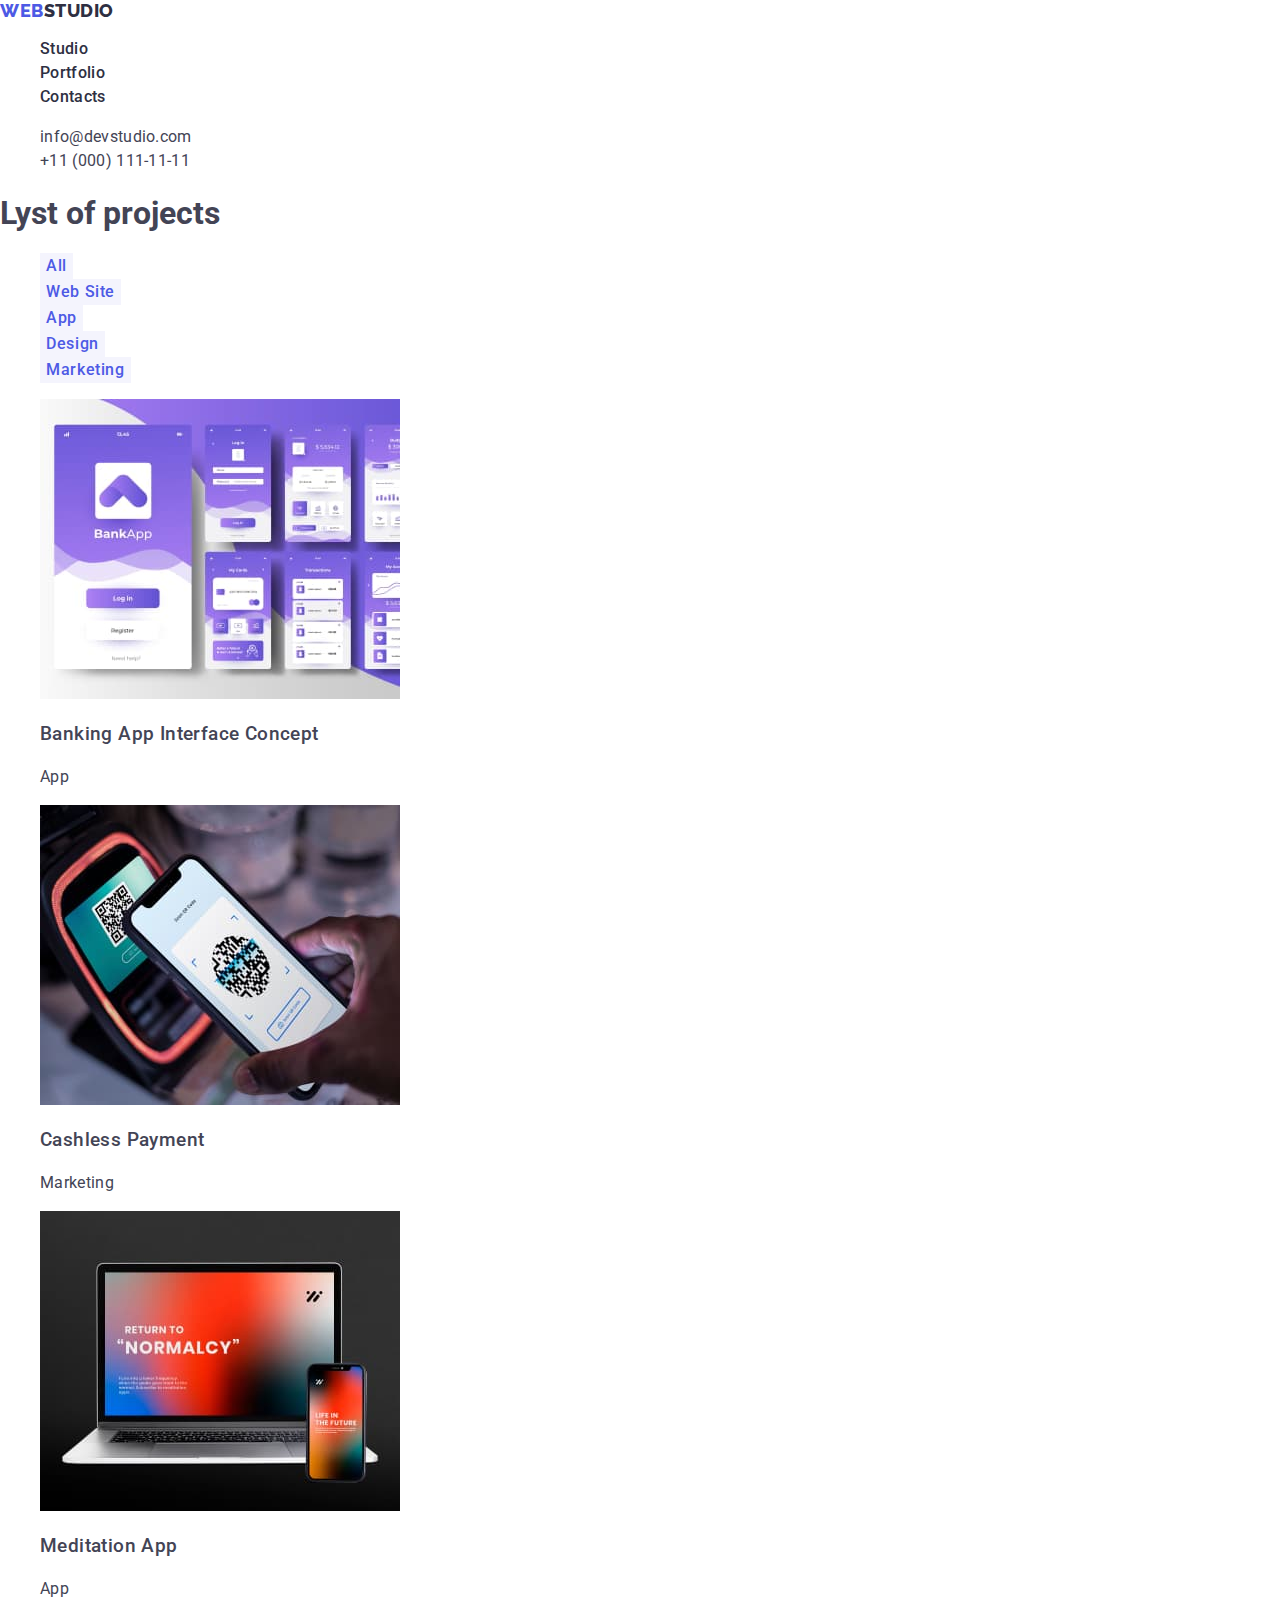
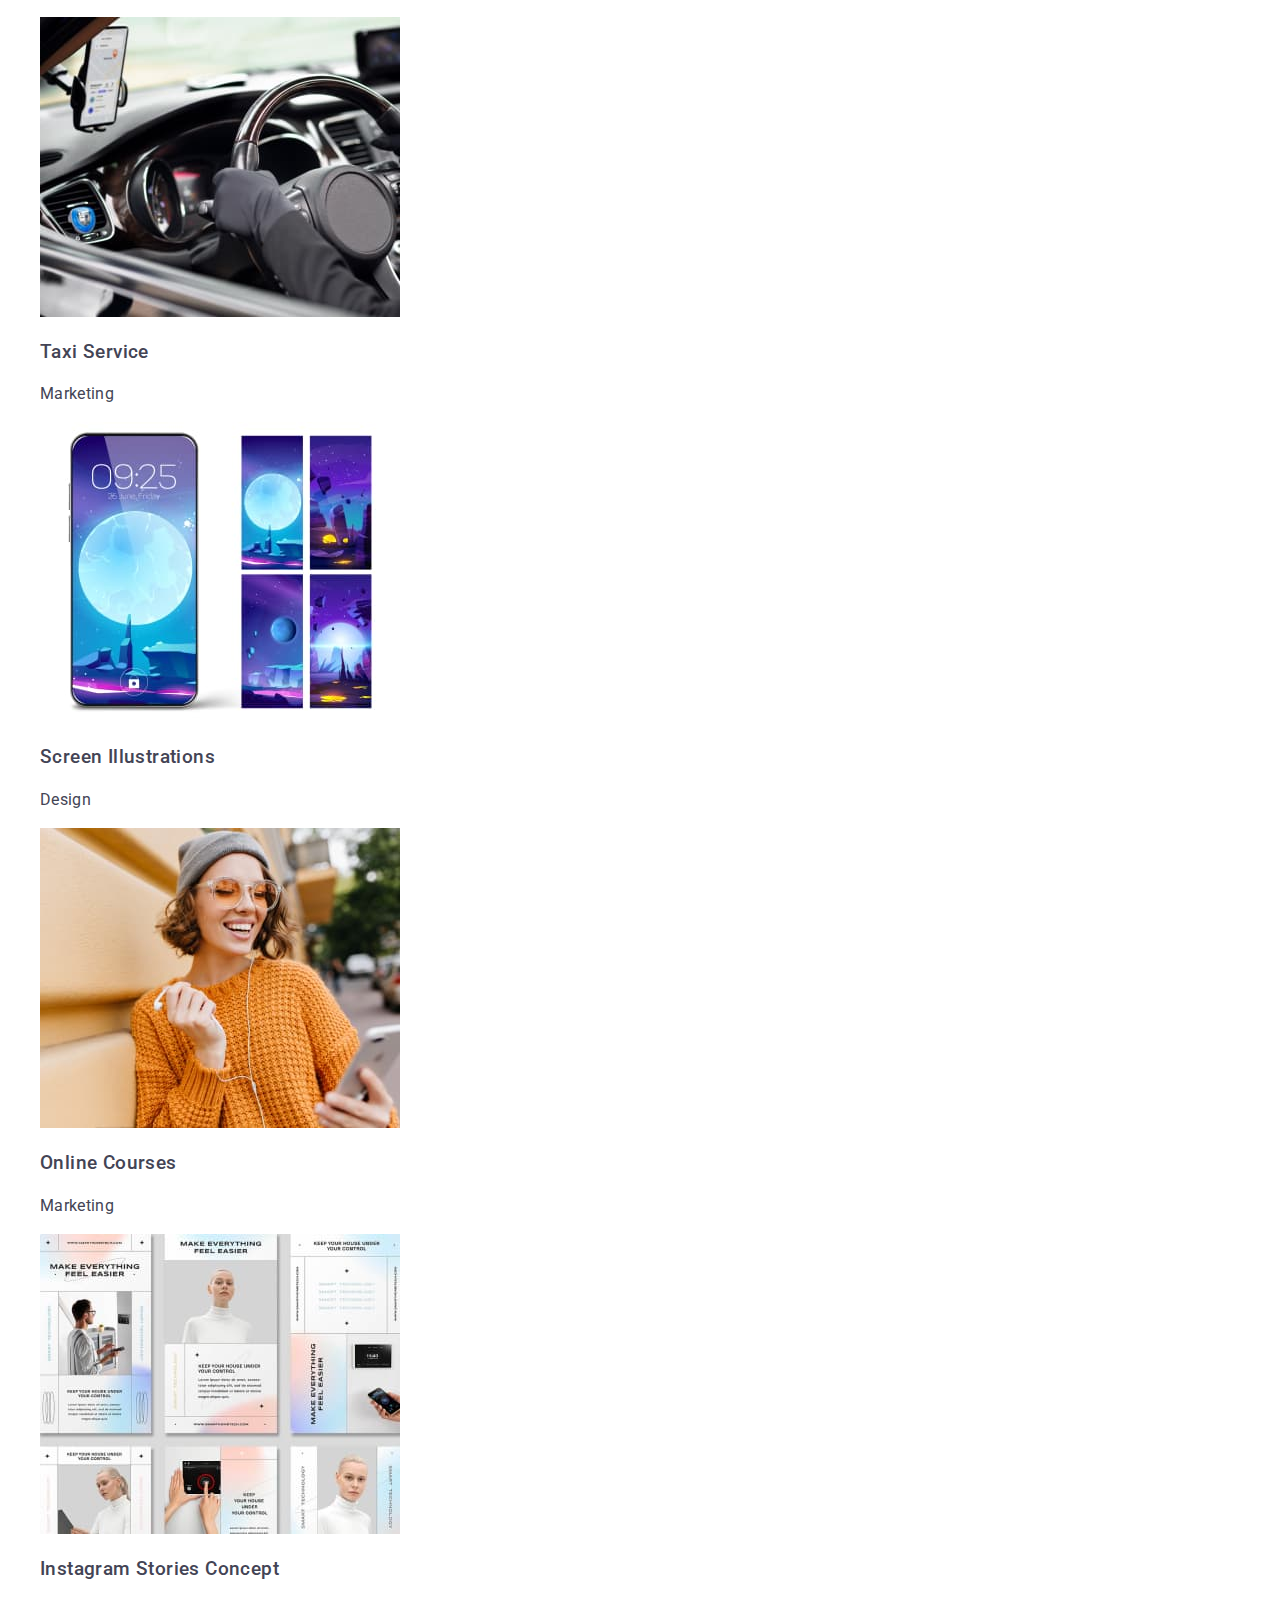
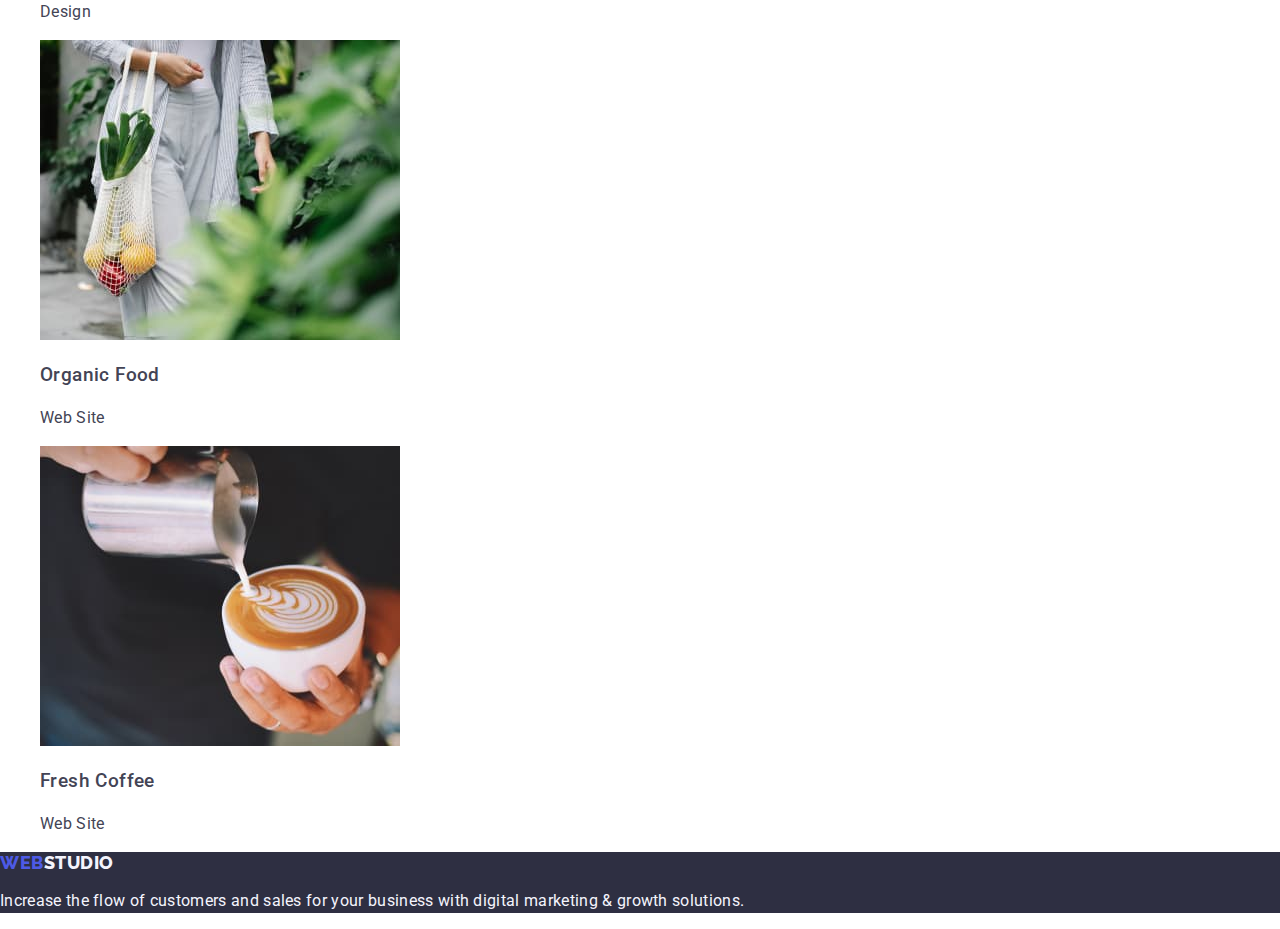
==== portfolio.html @ 185277e7 "2" ====
<!DOCTYPE html>
<html lang="en">
  <head>
    <meta charset="UTF-8" />
    <meta name="viewport" content="width=device-width, initial-scale=1.0" />
    <meta http-equiv="X-UA-Compatible" content="IE=edge" />
    <link
      rel="stylesheet"
      href="https://cdn.jsdelivr.net/npm/modern-normalize@1.1.0/modern-normalize.min.css"
    />
    <link rel="stylesheet" href="./css/styles.css" />
    <link rel="preconnect" href="https://fonts.googleapis.com" />
    <link rel="preconnect" href="https://fonts.gstatic.com" crossorigin />
    <link
      href="https://fonts.googleapis.com/css2?family=Raleway:wght@800&family=Roboto:wght@400;500;700;900&display=swap"
      rel="stylesheet"
    />

    <title>Portfolio</title>
  </head>

  <body>
    <!-- Header -->
    <header>
      <nav>
        <a class="main-logo" href="./index.html"
          ><span class="web-logo">Web</span>Studio</a
        >
        <ul class="main-lyst">
          <li><a href="./index.html">Studio</a></li>
          <li><a href="./portfolio.html">Portfolio</a></li>
          <li><a href="">Contacts</a></li>
        </ul>
      </nav>
      <address>
        <ul class="contacts">
          <li>
            <a href="mailto:info@devstudio.com">info@devstudio.com</a>
          </li>
          <li>
            <a href="tel:+110001111111">+11 (000) 111-11-11</a>
          </li>
        </ul>
      </address>
    </header>

    <main>
      <!-- Lyst of projects -->
      <section>
        <h1>Lyst of projects</h1>
        <ul>
          <li><button class="functional" type="button">All</button></li>
          <li><button class="functional" type="button">Web Site</button></li>
          <li><button class="functional" type="button">App</button></li>
          <li><button class="functional" type="button">Design</button></li>
          <li><button class="functional" type="button">Marketing</button></li>
        </ul>
        <ul class="list">
          <li>
            <a href=""
              ><img
                src="./images/portfolio-img-1.jpg"
                alt="Banking App Interface Concept"
                width="360"
                height="300"
            /></a>
            <h3>Banking App Interface Concept</h3>
            <p>App</p>
          </li>
          <li>
            <a href=""
              ><img
                src="./images/portfolio-img-2.jpg"
                alt="Cashless Payment"
                width="360"
                height="300"
            /></a>
            <h3>Cashless Payment</h3>
            <p>Marketing</p>
          </li>
          <li>
            <a href=""
              ><img
                src="./images/portfolio-img-3.jpg"
                alt="Meditation App"
                width="360"
                height="300"
            /></a>
            <h3>Meditation App</h3>
            <p>App</p>
          </li>
          <li>
            <a href=""
              ><img
                src="./images/portfolio-img-4.jpg"
                alt="Taxi Service"
                width="360"
                height="300"
            /></a>
            <h3>Taxi Service</h3>
            <p>Marketing</p>
          </li>
          <li>
            <a href=""
              ><img
                src="./images/portfolio-img-5.jpg"
                alt="Screen Illustrations"
                width="360"
                height="300"
            /></a>
            <h3>Screen Illustrations</h3>
            <p>Design</p>
          </li>
          <li>
            <a href=""
              ><img
                src="./images/portfolio-img-6.jpg"
                alt="Online Courses"
                width="360"
                height="300"
            /></a>
            <h3>Online Courses</h3>
            <p>Marketing</p>
          </li>
          <li>
            <a href=""
              ><img
                src="./images/portfolio-img-7.jpg"
                alt="Instagram Stories Concept"
                width="360"
                height="300"
            /></a>
            <h3>Instagram Stories Concept</h3>
            <p>Design</p>
          </li>
          <li>
            <a href=""
              ><img
                src="./images/portfolio-img-8.jpg"
                alt="Organic Food"
                width="360"
                height="300"
            /></a>
            <h3>Organic Food</h3>
            <p>Web Site</p>
          </li>
          <li>
            <a href=""
              ><img
                src="./images/portfolio-img-9.jpg"
                alt="Fresh Coffee"
                width="360"
                height="300"
            /></a>
            <h3>Fresh Coffee</h3>
            <p>Web Site</p>
          </li>
        </ul>
      </section>
    </main>

    <!-- Footer -->
    <footer class="podval-page">
      <a class="podval-logo" href="./index.html"
        >Web<span class="podval-web-logo">Studio</span></a
      >
      <p class="podval-text">
        Increase the flow of customers and sales for your business with digital
        marketing & growth solutions.
      </p>
    </footer>
  </body>
</html>
---- css/styles.css ----
:root {
  --white: #ffffff;
  --iris: #4d5ae5;
  --ocean: #404bbf;
  --cloud: #f4f4fd;
  --slate: #434455;
  --cornflower: #e7e9fc;
  --navyblue: #2e2f42;
}

body {
  font-family: "Roboto", sans-serif;
  background: #fff;
  color: var(--slate);
}

h2 {
  text-transform: capitalize;
  text-align: center;
}

/* Cancel underlining in links */
a {
  text-decoration: none;
}

/* Cancel displaying the marker in the list */
li {
  list-style-type: none;
}

/* Header */
.main-logo {
  color: var(--navyblue);
  font-family: Raleway, sans-serif;
  font-size: 18px;
  font-style: normal;
  font-weight: 800;
  line-height: 21px;
  letter-spacing: 0.54px;
  text-transform: uppercase;
}
.web-logo {
  color: var(--iris);
}

/* Navigations */
.main-lyst a {
  color: var(--navyblue);
  font-size: 16px;
  font-style: normal;
  font-weight: 500;
  line-height: 24px;
  letter-spacing: 0.32px;
}

.main-lyst a:hover {
  color: var(--ocean);
  text-decoration: underline;
}

/* Contacts */
.contacts a:link {
  color: var(--slate);
  font-size: 16px;
  font-style: normal;
  font-weight: 400;
  line-height: 24px;
  letter-spacing: 0.32px;
}
.contacts a:hover,
.contacts a:focus {
  color: var(--ocean);
}

/* Main page */
.main-content {
  background: var(--navyblue);
}
.main-title {
  color: var(--white);
  text-align: center;
  font-size: 56px;
  font-style: normal;
  font-weight: 700;
  line-height: 1.07;
  letter-spacing: 1.12px;
}

/* Button order-service */
.order-service {
  cursor: pointer;
  text-align: center;
  color: var(--white);
  background-color: var(--iris);
  border-radius: 4px;
  font-size: 16px;
  font-style: normal;
  font-weight: 500;
  line-height: 24px;
  letter-spacing: 0.64px;
}
.order-service:hover {
  color: var(--white);
  background-color: var(--ocean);
}

/* Section2 */
.list h3 {
  text-align: left;
  font-weight: 500;
  line-height: 24px;
  letter-spacing: 0.4px;
}
.list p {
  color: var(--slate);
  text-align: left;
  font-weight: 400;
  line-height: 24px;
  letter-spacing: 0.32px;
}

/* Our team */
.our-team h3 {
  text-align: center;
}

.our-team p {
  color: var(--slate);
  text-align: center;
}

/* Footer */
.podval-page {
  background: var(--navyblue);
}

.podval-logo {
  color: var(--iris);
  font-family: Raleway, sans-serif;
  font-size: 18px;
  font-weight: 800;
  line-height: 1.17;
  letter-spacing: 0.54px;
  text-transform: uppercase;
}
.podval-web-logo {
  color: var(--cloud);
}
.podval-text {
  color: var(--cloud);
  font-size: 16px;
  font-weight: 400;
  line-height: 1.5;
  letter-spacing: 0.32px;
}

/* Portfolio */

/* List of button  */
.functional {
  cursor: pointer;
  background: var(--cloud);
  color: var(--iris);
  text-align: center;
  border: 1px solid var(--cornflower);
  border-style: none;
  font-weight: 500;
  line-height: 24px;
  letter-spacing: 0.64px;
}
.functional:hover {
  color: var(--white);
  background: var(--ocean);
}
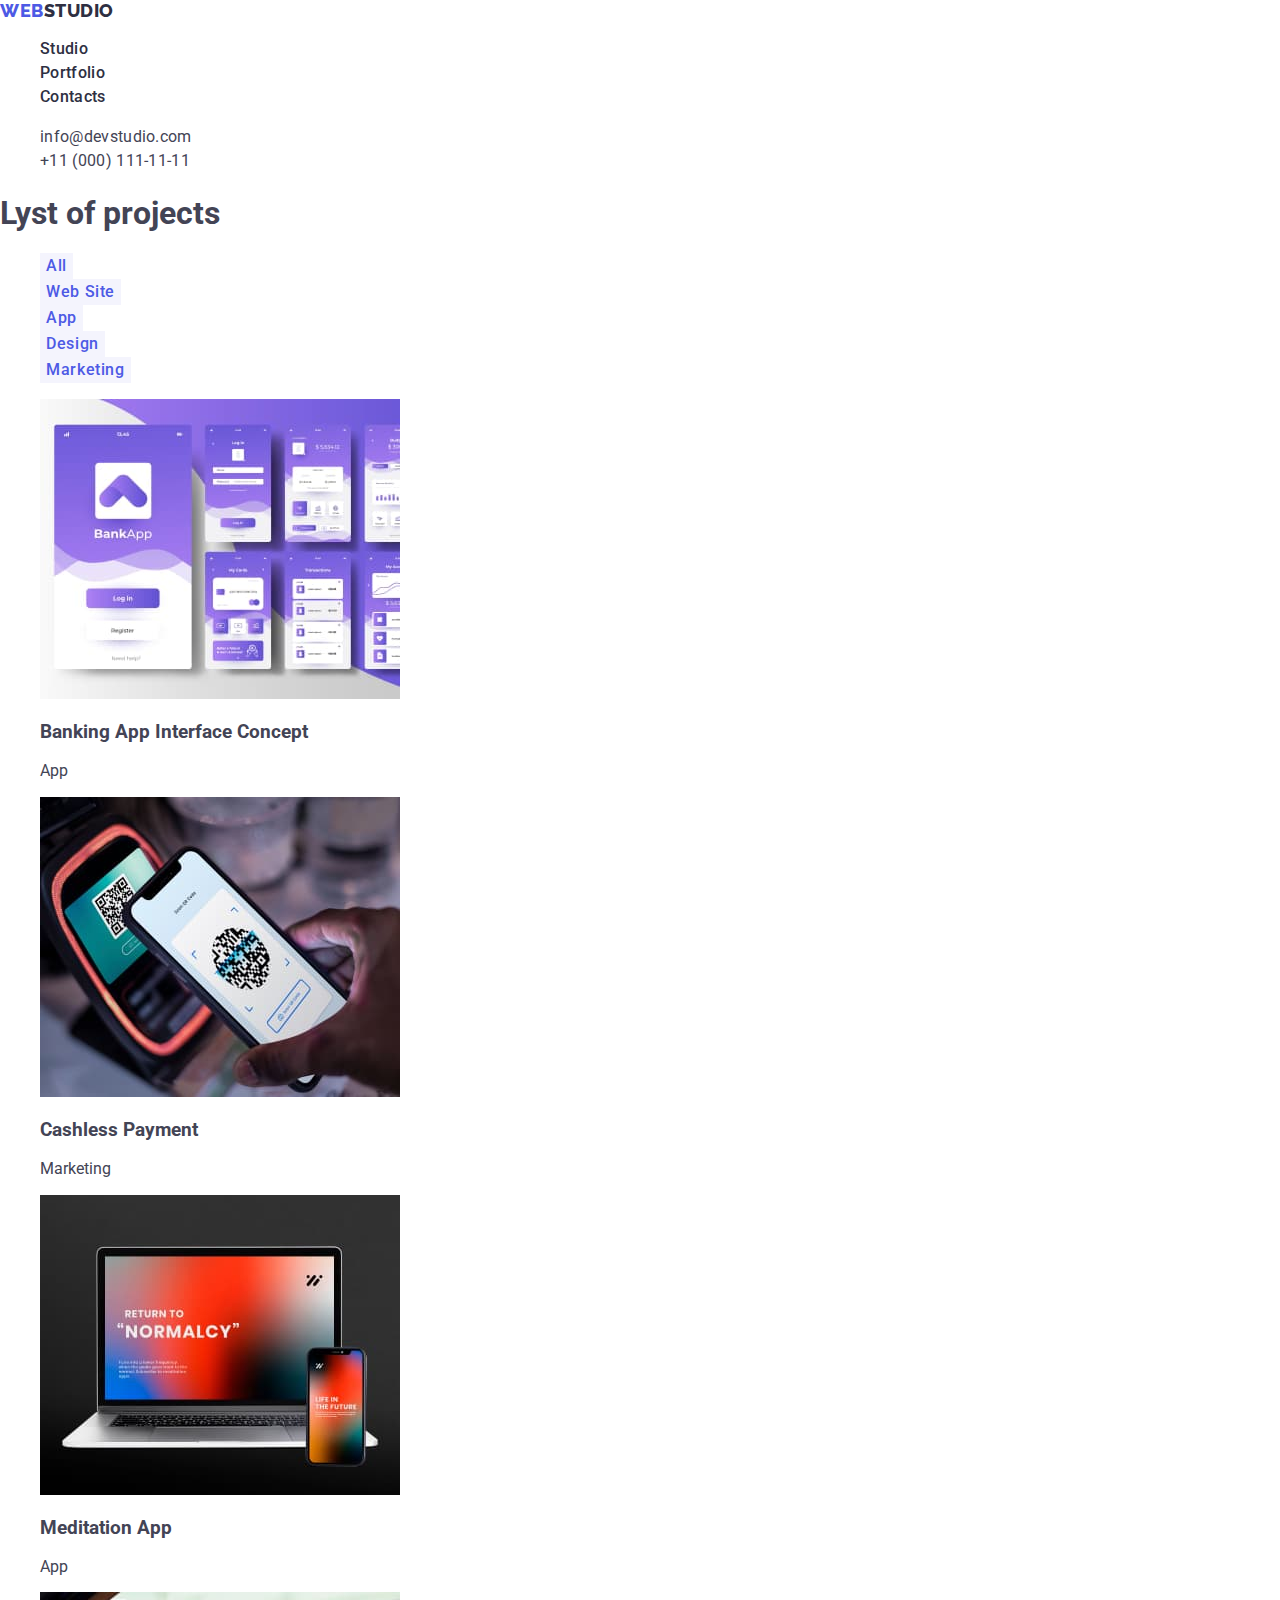
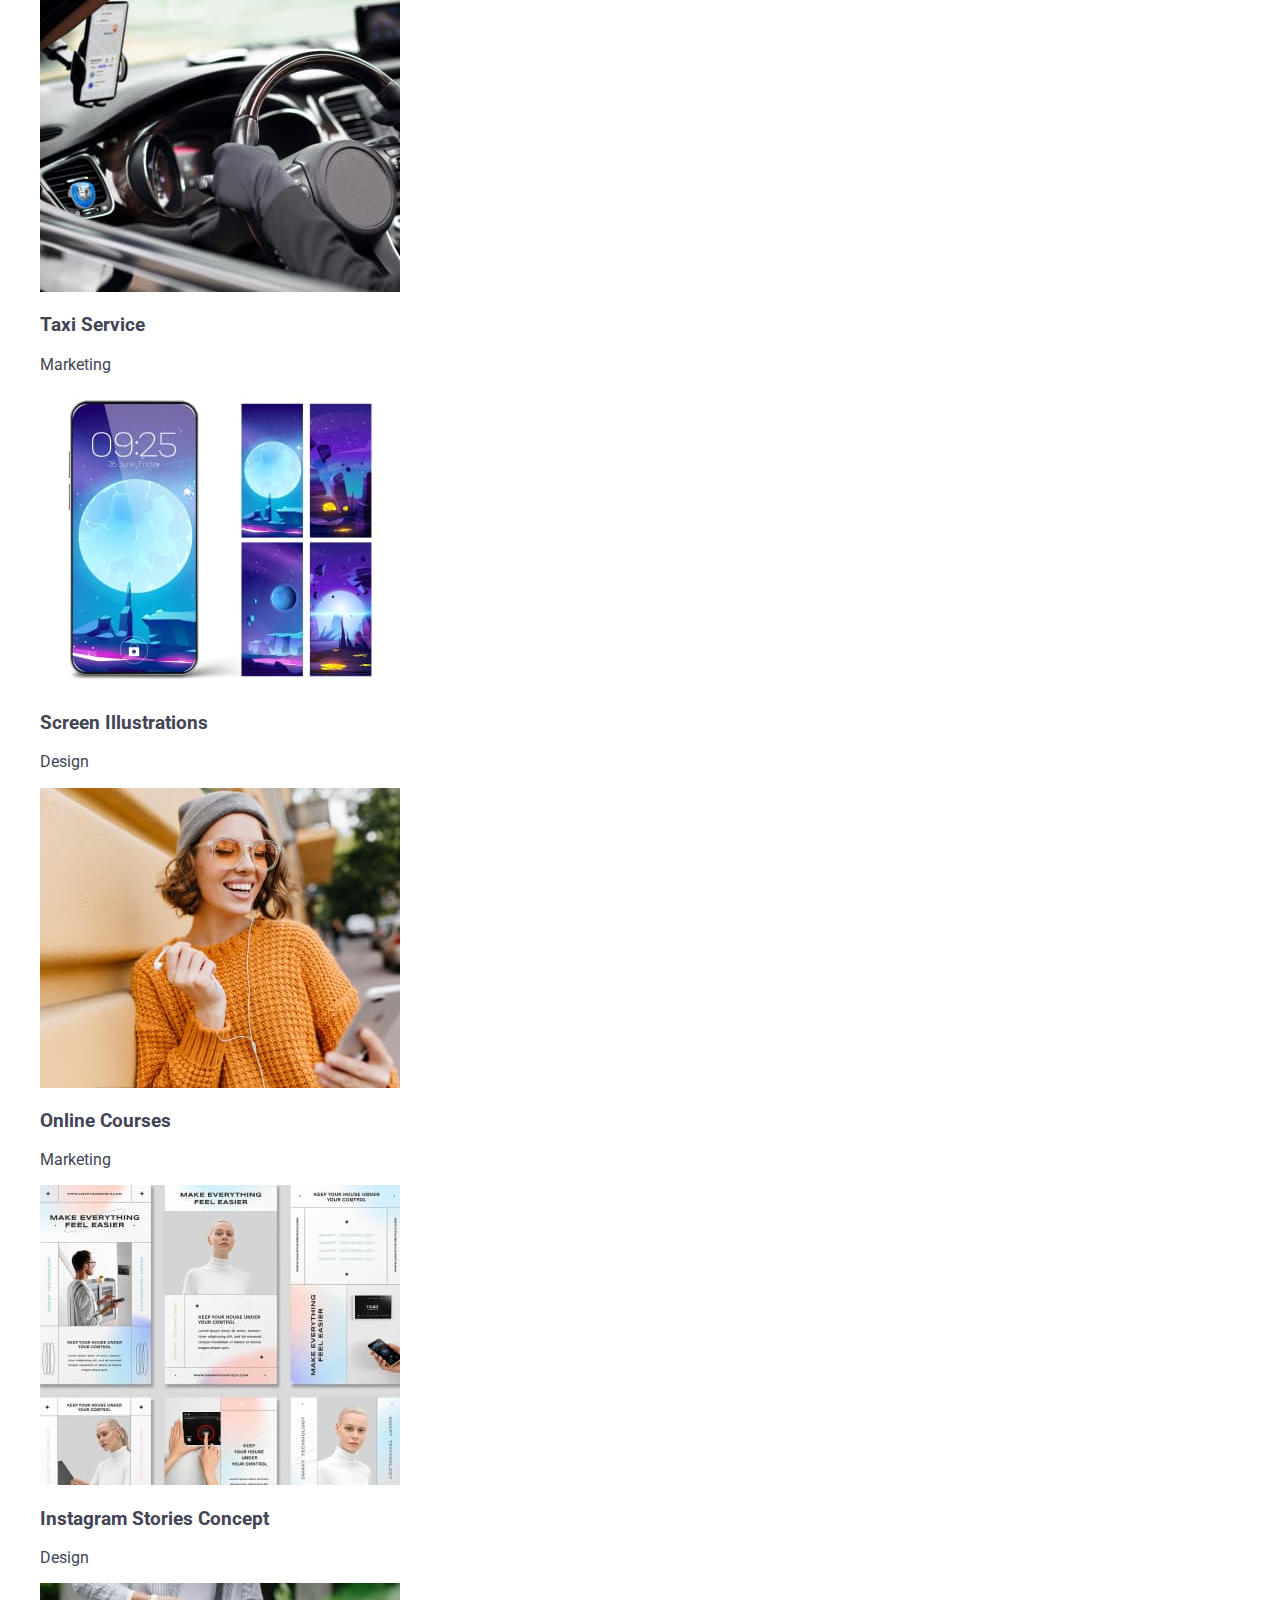
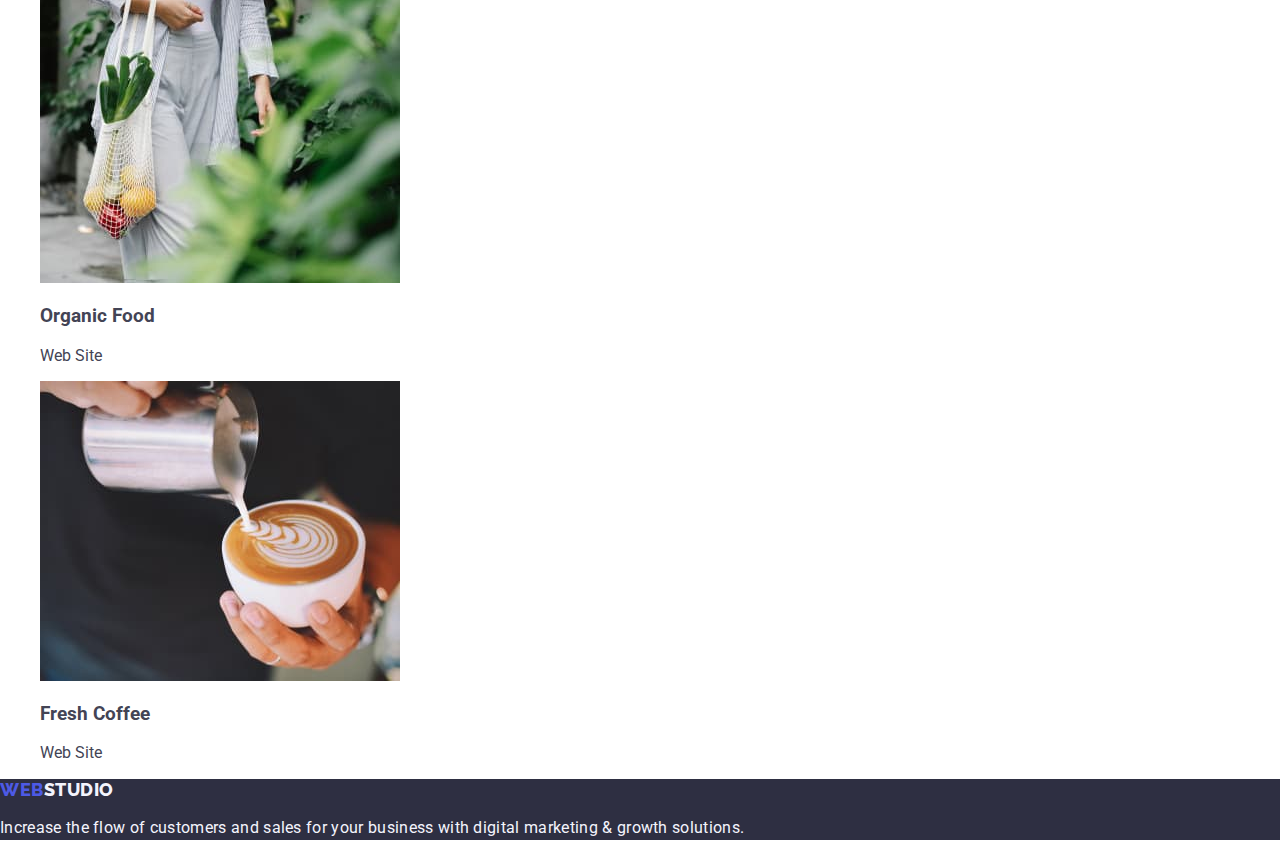
==== commit 29ebe26d: "4" ====
--- a/portfolio.html
+++ b/portfolio.html
@@ -24,9 +24,9 @@
     <header>
       <nav>
         <a class="main-logo" href="./index.html"
-          ><span class="web-logo">Web</span>Studio</a
+          >Web<span class="web-logo">Studio</span></a
         >
-        <ul class="main-lyst">
+        <ul class="main-spisok">
           <li><a href="./index.html">Studio</a></li>
           <li><a href="./portfolio.html">Portfolio</a></li>
           <li><a href="">Contacts</a></li>
--- a/css/styles.css
+++ b/css/styles.css
@@ -14,11 +14,6 @@
   color: var(--slate);
 }
 
-h2 {
-  text-transform: capitalize;
-  text-align: center;
-}
-
 /* Cancel underlining in links */
 a {
   text-decoration: none;
@@ -31,30 +26,31 @@
 
 /* Header */
 .main-logo {
-  color: var(--navyblue);
+  color: var(--iris);
   font-family: Raleway, sans-serif;
   font-size: 18px;
   font-style: normal;
   font-weight: 800;
-  line-height: 21px;
+  line-height: 1.17;
   letter-spacing: 0.54px;
   text-transform: uppercase;
+  text-decoration: none;
 }
 .web-logo {
-  color: var(--iris);
+  color: var(--navyblue);
 }
 
 /* Navigations */
-.main-lyst a {
-  color: var(--navyblue);
-  font-size: 16px;
-  font-style: normal;
-  font-weight: 500;
-  line-height: 24px;
-  letter-spacing: 0.32px;
-}
-
-.main-lyst a:hover {
+.main-spisok a {
+  color: var(--navyblue);
+  font-size: 16px;
+  font-style: normal;
+  font-weight: 500;
+  line-height: 24px;
+  letter-spacing: 0.32px;
+}
+
+.main-spisok a:hover {
   color: var(--ocean);
   text-decoration: underline;
 }
@@ -93,41 +89,77 @@
   text-align: center;
   color: var(--white);
   background-color: var(--iris);
-  border-radius: 4px;
+
   font-size: 16px;
   font-style: normal;
   font-weight: 500;
   line-height: 24px;
   letter-spacing: 0.64px;
 }
-.order-service:hover {
+.order-service:hover,
+.order-service:focus {
   color: var(--white);
   background-color: var(--ocean);
 }
 
 /* Section2 */
-.list h3 {
+.title-sect2 {
+  color: var(--navyblue);
+  font-size: 20px;
+  line-height: 1.2;
+  letter-spacing: 0.02em;
+}
+.sect2-subtitle {
   text-align: left;
   font-weight: 500;
   line-height: 24px;
   letter-spacing: 0.4px;
 }
-.list p {
-  color: var(--slate);
-  text-align: left;
-  font-weight: 400;
-  line-height: 24px;
-  letter-spacing: 0.32px;
+.sect2-parag {
+  color: var(--slate);
+
+  font-weight: 400;
+  line-height: 24px;
+  letter-spacing: 0.32px;
+}
+
+/*  Section 3*/
+.title-sect3 {
+  color: var(--navyblue);
+  text-align: center;
+  font-size: 36px;
+  line-height: 1.11;
+  text-transform: capitalize;
+  text-align: center;
 }
 
 /* Our team */
-.our-team h3 {
-  text-align: center;
-}
-
-.our-team p {
-  color: var(--slate);
-  text-align: center;
+.our-team {
+  background-color: #f4f4fd;
+}
+.title-our-team {
+  color: var(--navyblue);
+  font-size: 36px;
+  line-height: 1.11;
+  letter-spacing: 0.02em;
+  text-transform: capitalize;
+  text-align: center;
+}
+.team-subtitle {
+  color: var(--navyblue);
+  text-align: center;
+  font-size: 20px;
+  font-weight: 500;
+  line-height: 1.2;
+  letter-spacing: 0.4px;
+}
+.our-team-parag {
+  color: var(--slate);
+  text-align: center;
+  font-size: 16px;
+  font-weight: 400;
+  line-height: 1.5;
+  letter-spacing: 0.32px;
 }
 
 /* Footer */
@@ -135,7 +167,7 @@
   background: var(--navyblue);
 }
 
-.podval-logo {
+.podval-logo:link {
   color: var(--iris);
   font-family: Raleway, sans-serif;
   font-size: 18px;
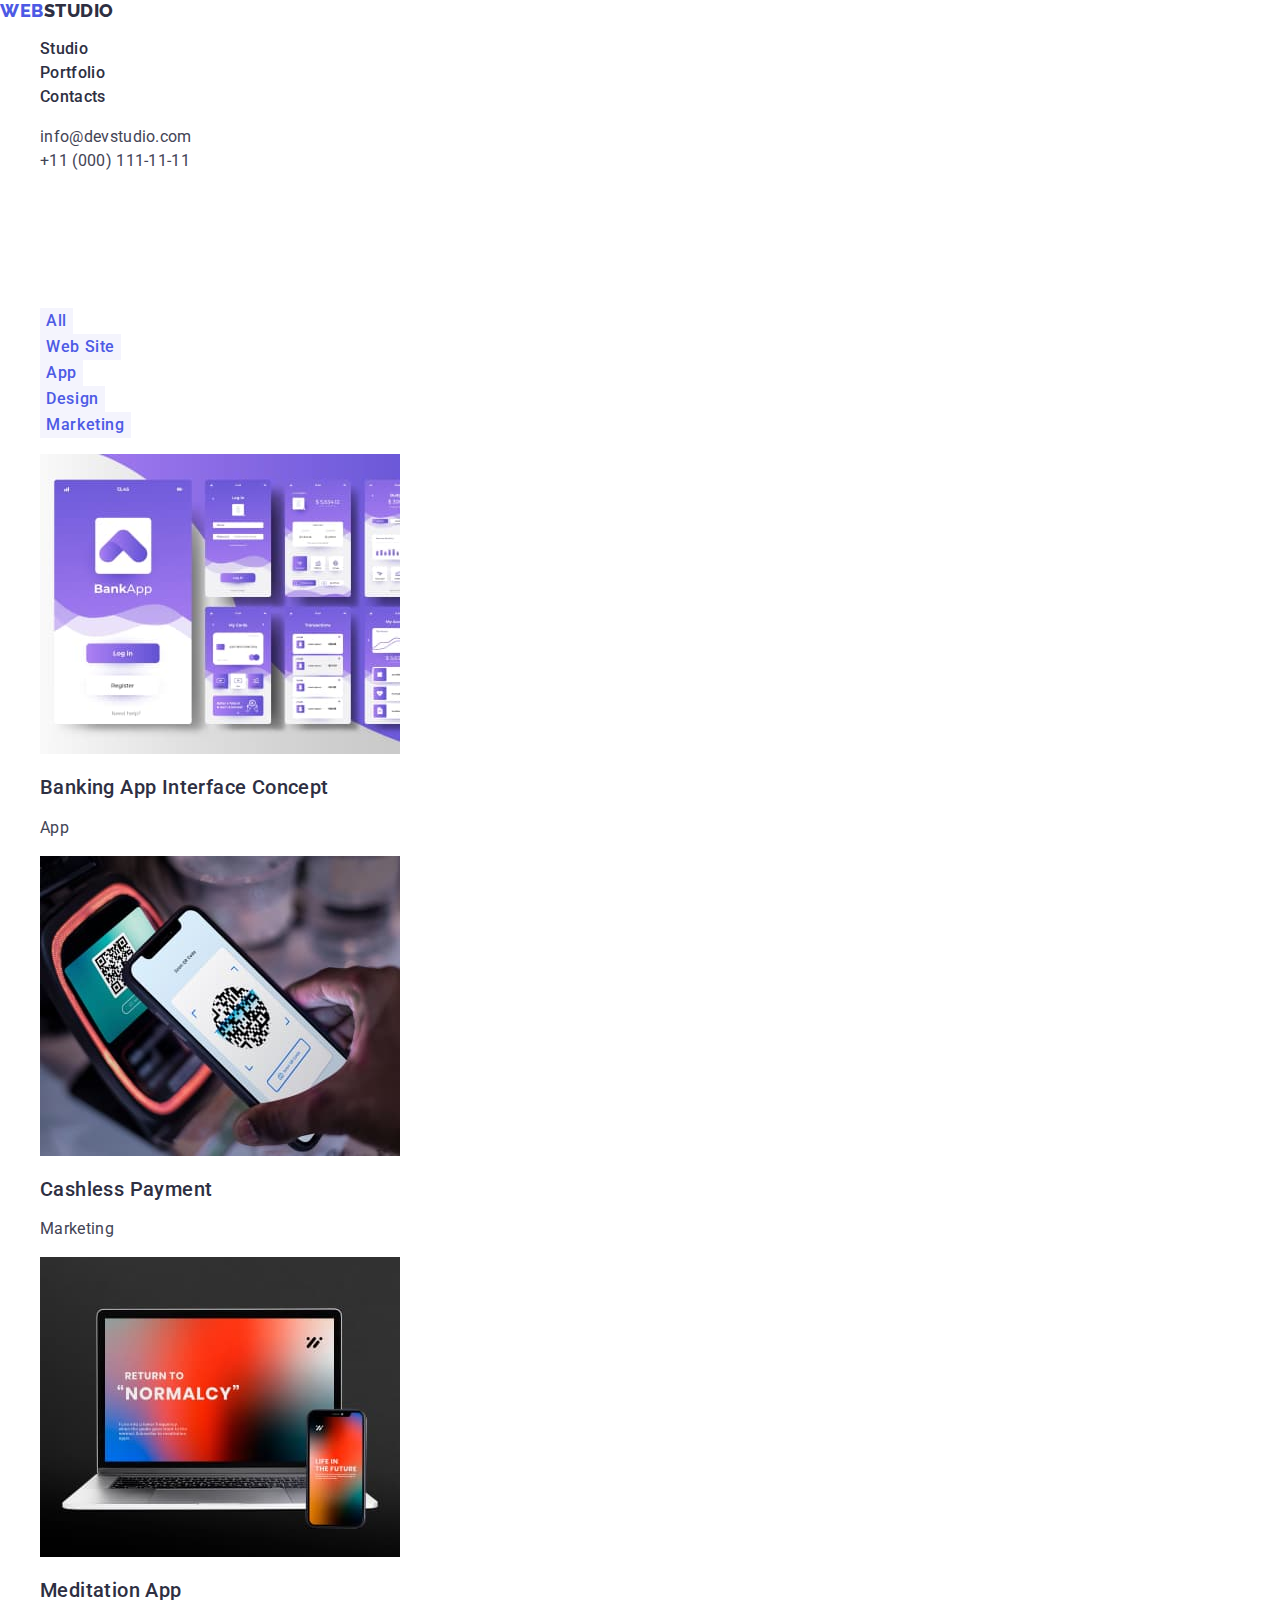
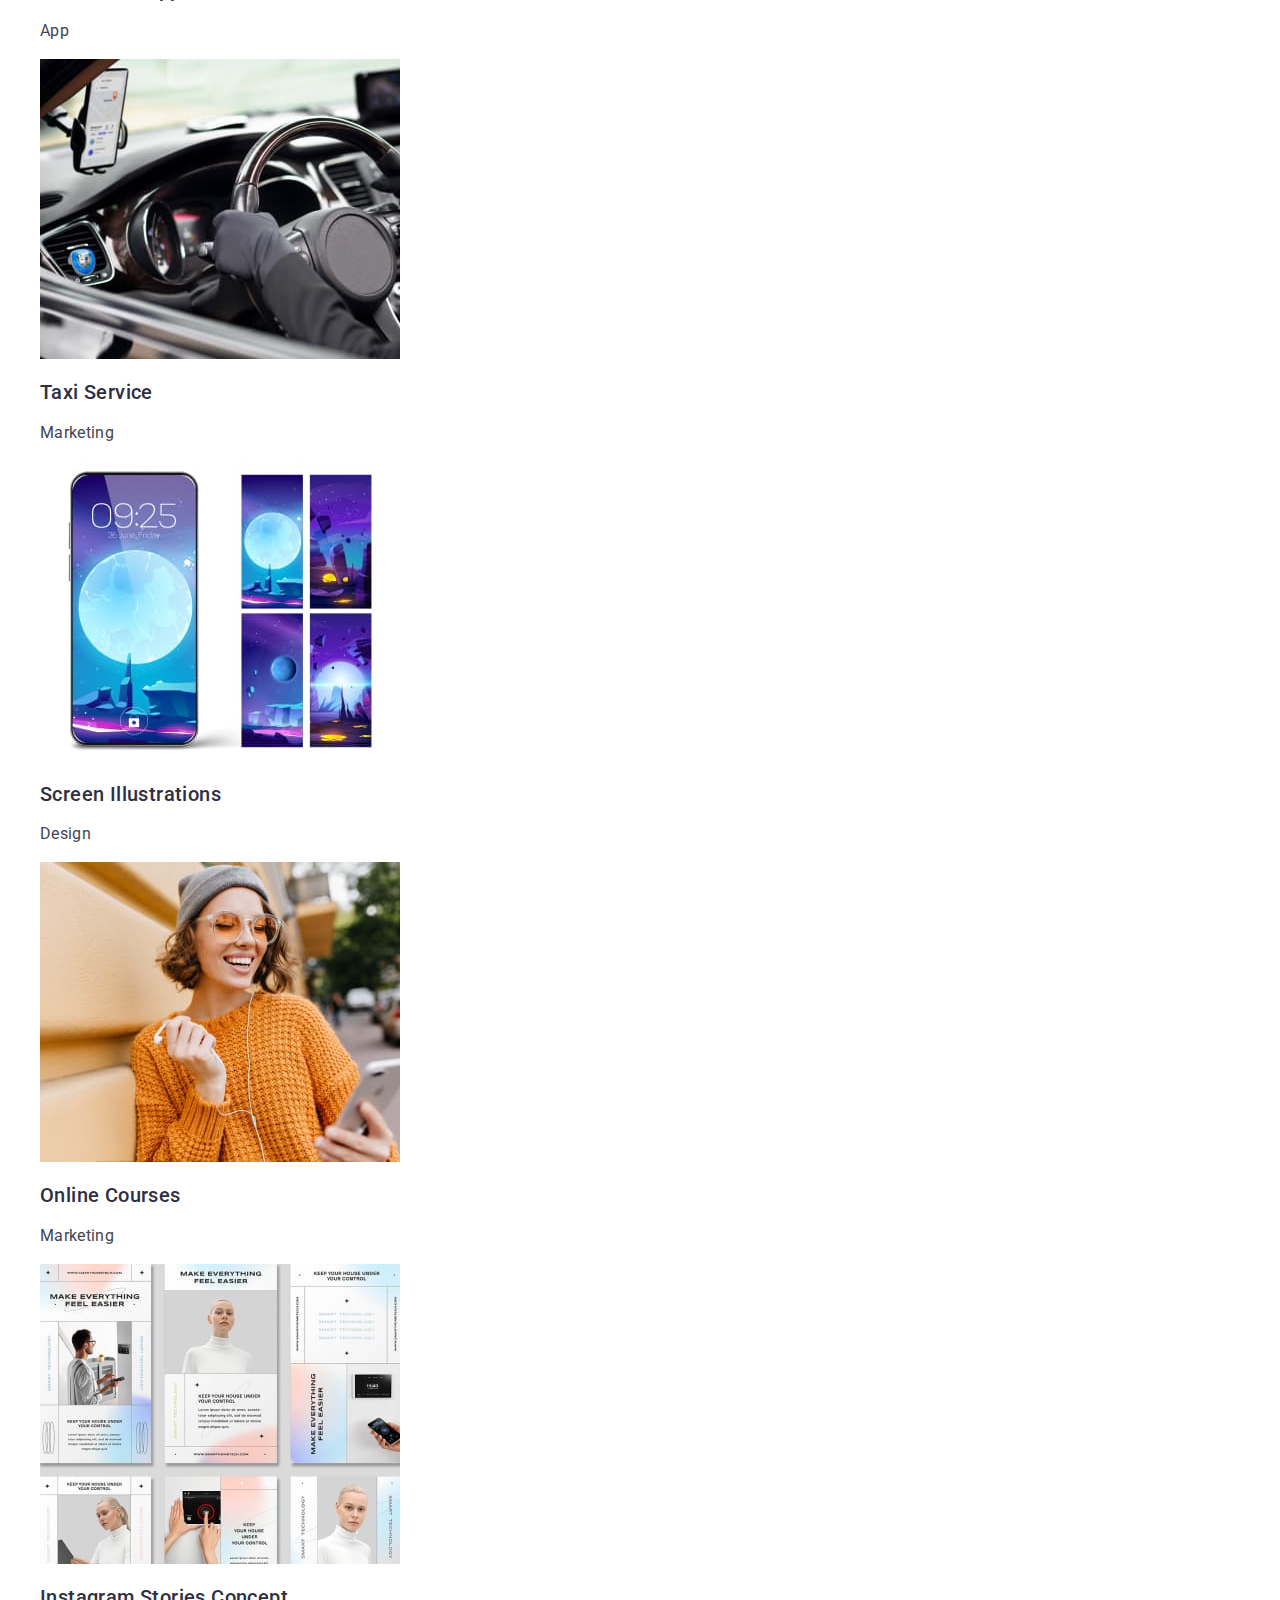
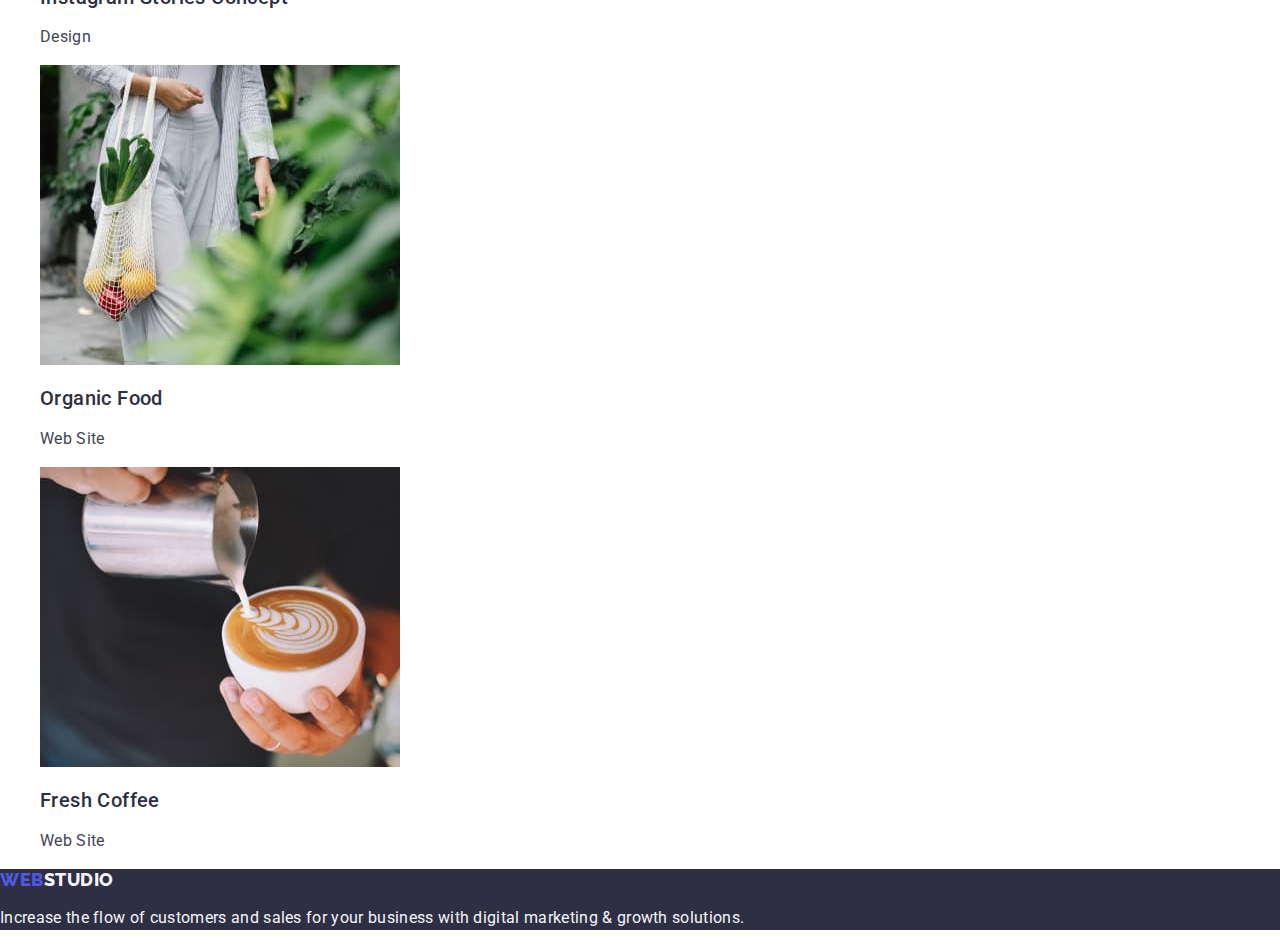
==== commit 4fca3d41: "6" ====
--- a/portfolio.html
+++ b/portfolio.html
@@ -47,7 +47,7 @@
     <main>
       <!-- Lyst of projects -->
       <section>
-        <h1>Lyst of projects</h1>
+        <h1 class="portfolio-title">Lyst of projects</h1>
         <ul>
           <li><button class="functional" type="button">All</button></li>
           <li><button class="functional" type="button">Web Site</button></li>
@@ -55,7 +55,7 @@
           <li><button class="functional" type="button">Design</button></li>
           <li><button class="functional" type="button">Marketing</button></li>
         </ul>
-        <ul class="list">
+        <ul>
           <li>
             <a href=""
               ><img
@@ -64,8 +64,8 @@
                 width="360"
                 height="300"
             /></a>
-            <h3>Banking App Interface Concept</h3>
-            <p>App</p>
+            <h2 class="portfolio-subtitle">Banking App Interface Concept</h2>
+            <p class="portfolio-text">App</p>
           </li>
           <li>
             <a href=""
@@ -75,8 +75,8 @@
                 width="360"
                 height="300"
             /></a>
-            <h3>Cashless Payment</h3>
-            <p>Marketing</p>
+            <h2 class="portfolio-subtitle">Cashless Payment</h2>
+            <p class="portfolio-text">Marketing</p>
           </li>
           <li>
             <a href=""
@@ -86,8 +86,8 @@
                 width="360"
                 height="300"
             /></a>
-            <h3>Meditation App</h3>
-            <p>App</p>
+            <h2 class="portfolio-subtitle">Meditation App</h2>
+            <p class="portfolio-text">App</p>
           </li>
           <li>
             <a href=""
@@ -97,8 +97,8 @@
                 width="360"
                 height="300"
             /></a>
-            <h3>Taxi Service</h3>
-            <p>Marketing</p>
+            <h2 class="portfolio-subtitle">Taxi Service</h2>
+            <p class="portfolio-text">Marketing</p>
           </li>
           <li>
             <a href=""
@@ -108,8 +108,8 @@
                 width="360"
                 height="300"
             /></a>
-            <h3>Screen Illustrations</h3>
-            <p>Design</p>
+            <h2 class="portfolio-subtitle">Screen Illustrations</h2>
+            <p class="portfolio-text">Design</p>
           </li>
           <li>
             <a href=""
@@ -119,8 +119,8 @@
                 width="360"
                 height="300"
             /></a>
-            <h3>Online Courses</h3>
-            <p>Marketing</p>
+            <h2 class="portfolio-subtitle">Online Courses</h2>
+            <p class="portfolio-text">Marketing</p>
           </li>
           <li>
             <a href=""
@@ -130,8 +130,8 @@
                 width="360"
                 height="300"
             /></a>
-            <h3>Instagram Stories Concept</h3>
-            <p>Design</p>
+            <h2 class="portfolio-subtitle">Instagram Stories Concept</h2>
+            <p class="portfolio-text">Design</p>
           </li>
           <li>
             <a href=""
@@ -141,8 +141,8 @@
                 width="360"
                 height="300"
             /></a>
-            <h3>Organic Food</h3>
-            <p>Web Site</p>
+            <h2 class="portfolio-subtitle">Organic Food</h2>
+            <p class="portfolio-text">Web Site</p>
           </li>
           <li>
             <a href=""
@@ -152,8 +152,8 @@
                 width="360"
                 height="300"
             /></a>
-            <h3>Fresh Coffee</h3>
-            <p>Web Site</p>
+            <h2 class="portfolio-subtitle">Fresh Coffee</h2>
+            <p class="portfolio-text">Web Site</p>
           </li>
         </ul>
       </section>
@@ -161,7 +161,7 @@
 
     <!-- Footer -->
     <footer class="podval-page">
-      <a class="podval-logo" href="./index.html"
+      <a href="./index.html" class="podval-logo"
         >Web<span class="podval-web-logo">Studio</span></a
       >
       <p class="podval-text">
--- a/css/styles.css
+++ b/css/styles.css
@@ -56,7 +56,7 @@
 }
 
 /* Contacts */
-.contacts a:link {
+.contacts a {
   color: var(--slate);
   font-size: 16px;
   font-style: normal;
@@ -103,19 +103,19 @@
 }
 
 /* Section2 */
-.title-sect2 {
+.title-sect-two {
   color: var(--navyblue);
   font-size: 20px;
   line-height: 1.2;
   letter-spacing: 0.02em;
 }
-.sect2-subtitle {
+.sect-two-subtitle {
   text-align: left;
   font-weight: 500;
   line-height: 24px;
   letter-spacing: 0.4px;
 }
-.sect2-parag {
+.sect-two-parag {
   color: var(--slate);
 
   font-weight: 400;
@@ -124,7 +124,7 @@
 }
 
 /*  Section 3*/
-.title-sect3 {
+.title-sect-doing {
   color: var(--navyblue);
   text-align: center;
   font-size: 36px;
@@ -167,7 +167,7 @@
   background: var(--navyblue);
 }
 
-.podval-logo:link {
+.podval-logo {
   color: var(--iris);
   font-family: Raleway, sans-serif;
   font-size: 18px;
@@ -201,7 +201,32 @@
   line-height: 24px;
   letter-spacing: 0.64px;
 }
-.functional:hover {
+.functional:hover,
+.functional:focus {
   color: var(--white);
   background: var(--ocean);
 }
+
+.portfolio-title {
+  color: var(--white);
+  text-align: center;
+  font-size: 56px;
+  font-style: normal;
+  font-weight: 700;
+  line-height: 1.07;
+  letter-spacing: 1.12px;
+}
+.portfolio-subtitle {
+  color: var(--navyblue);
+  font-size: 20px;
+  font-weight: 500;
+  line-height: 1.2;
+  letter-spacing: 0.02em;
+}
+.portfolio-text {
+  color: var(--slate);
+  font-size: 16px;
+  font-weight: 400;
+  line-height: 1.5;
+  letter-spacing: 0.02em;
+}
